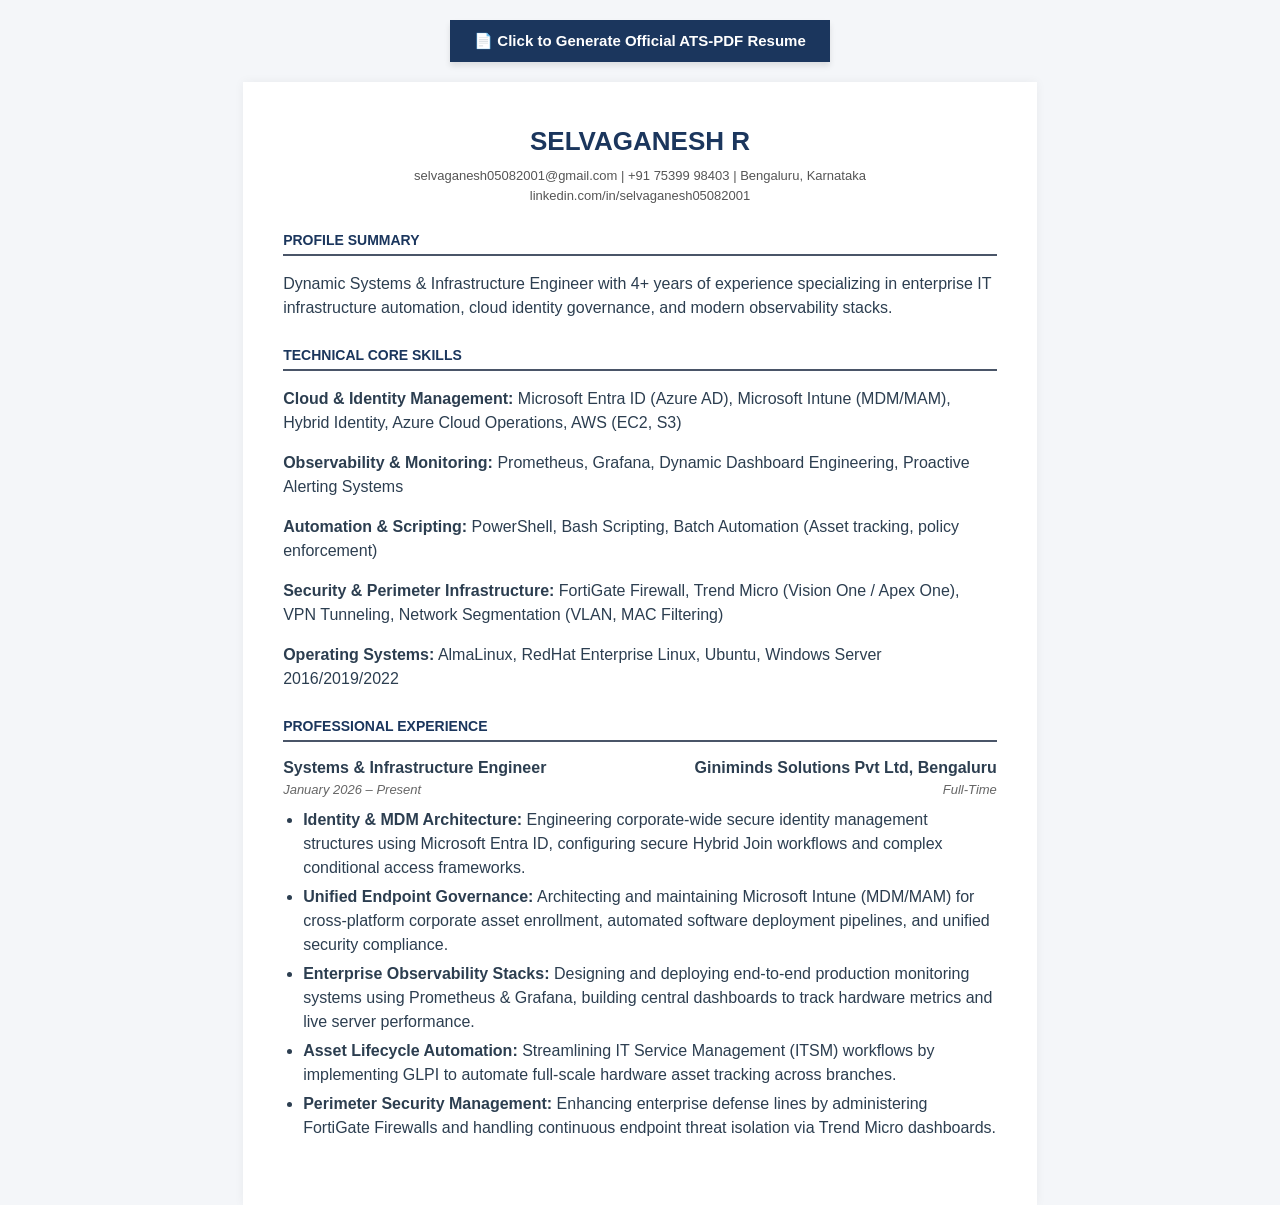
==== resume.html @ d8682a60 "Resume updated" ====
<!DOCTYPE html>
<html lang="en">
<head>
    <meta charset="UTF-8">
    <title>Selvaganesh_R_Systems_Infrastructure_Engineer</title>
    <style>
        /* Print and Screen Stylesheet Balance */
        body { font-family: 'Segoe UI', Arial, sans-serif; color: #2C3E50; line-height: 1.5; margin: 0; background-color: #f4f6f9; }
        .no-print-btn { padding: 12px 24px; font-size: 15px; font-weight: bold; color: #fff; background-color: #1B365D; border: none; borderRadius: 5px; cursor: pointer; margin: 20px auto; display: block; box-shadow: 0 4px 6px rgba(0,0,0,0.1); }
        
        /* Fixed A4 Printable Document Container Frame */
        .resume-paper { width: 210mm; min-height: 297mm; background: #fff; padding: 40px; margin: 0 auto; box-shadow: 0 0 10px rgba(0,0,0,0.05); box-sizing: border-box; }
        
        h1 { font-size: 26px; color: #1B365D; text-align: center; margin: 0 0 5px 0; text-transform: uppercase; }
        .contact { text-align: center; font-size: 13px; color: #555; margin-bottom: 25px; }
        h3 { font-size: 14px; color: #1B365D; border-bottom: 2px solid #4A5568; padding-bottom: 3px; margin-top: 25px; text-transform: uppercase; }
        .company-row { display: flex; justify-content: space-between; font-weight: bold; margin-top: 10px; }
        .date-row { display: flex; justify-content: space-between; font-style: italic; color: #666; margin-bottom: 8px; font-size: 13px; }
        ul { margin-top: 5px; padding-left: 20px; }
        li { margin-bottom: 5px; }

        /* Real-time PDF Print Trigger Media Engine Queries */
        @media print {
            body { background: none; margin: 0; }
            .no-print-btn { display: none !important; } /* Hides the button automatically on PDF generation */
            .resume-paper { width: 100%; border: none; boxShadow: none; padding: 0; margin: 0; }
        }
    </style>
</head>
<body>

    <!-- Printable Action Trigger Button -->
    <button class="no-print-btn" onclick="window.print()">📄 Click to Generate Official ATS-PDF Resume</button>

    <div class="resume-paper">
        <h1>Selvaganesh R</h1>
        <div class="contact">
            selvaganesh05082001@gmail.com | +91 75399 98403 | Bengaluru, Karnataka<br>
            linkedin.com/in/selvaganesh05082001
        </div>

        <h3>Profile Summary</h3>
        <p>Dynamic Systems & Infrastructure Engineer with 4+ years of experience specializing in enterprise IT infrastructure automation, cloud identity governance, and modern observability stacks.</p>

        <h3>Technical Core Skills</h3>
        <p><strong>Cloud & Identity Management:</strong> Microsoft Entra ID (Azure AD), Microsoft Intune (MDM/MAM), Hybrid Identity, Azure Cloud Operations, AWS (EC2, S3)</p>
        <p><strong>Observability & Monitoring:</strong> Prometheus, Grafana, Dynamic Dashboard Engineering, Proactive Alerting Systems</p>
        <p><strong>Automation & Scripting:</strong> PowerShell, Bash Scripting, Batch Automation (Asset tracking, policy enforcement)</p>
        <p><strong>Security & Perimeter Infrastructure:</strong> FortiGate Firewall, Trend Micro (Vision One / Apex One), VPN Tunneling, Network Segmentation (VLAN, MAC Filtering)</p>
        <p><strong>Operating Systems:</strong> AlmaLinux, RedHat Enterprise Linux, Ubuntu, Windows Server 2016/2019/2022</p>

        <h3>Professional Experience</h3>
        <div class="company-row"><span>Systems & Infrastructure Engineer</span> <span>Giniminds Solutions Pvt Ltd, Bengaluru</span></div>
        <div class="date-row"><span>January 2026 – Present</span> <span>Full-Time</span></div>
        <ul>
            <li><strong>Identity & MDM Architecture:</strong> Engineering corporate-wide secure identity management structures using Microsoft Entra ID, configuring secure Hybrid Join workflows and complex conditional access frameworks.</li>
            <li><strong>Unified Endpoint Governance:</strong> Architecting and maintaining Microsoft Intune (MDM/MAM) for cross-platform corporate asset enrollment, automated software deployment pipelines, and unified security compliance.</li>
            <li><strong>Enterprise Observability Stacks:</strong> Designing and deploying end-to-end production monitoring systems using Prometheus & Grafana, building central dashboards to track hardware metrics and live server performance.</li>
            <li><strong>Asset Lifecycle Automation:</strong> Streamlining IT Service Management (ITSM) workflows by implementing GLPI to automate full-scale hardware asset tracking across branches.</li>
            <li><strong>Perimeter Security Management:</strong> Enhancing enterprise defense lines by administering FortiGate Firewalls and handling continuous endpoint threat isolation via Trend Micro dashboards.</li>
        </ul>

        <!-- Include alternative historical experiences (VCare, Tech Fruit etc.) similarly -->
    </div>

</body>
</html>
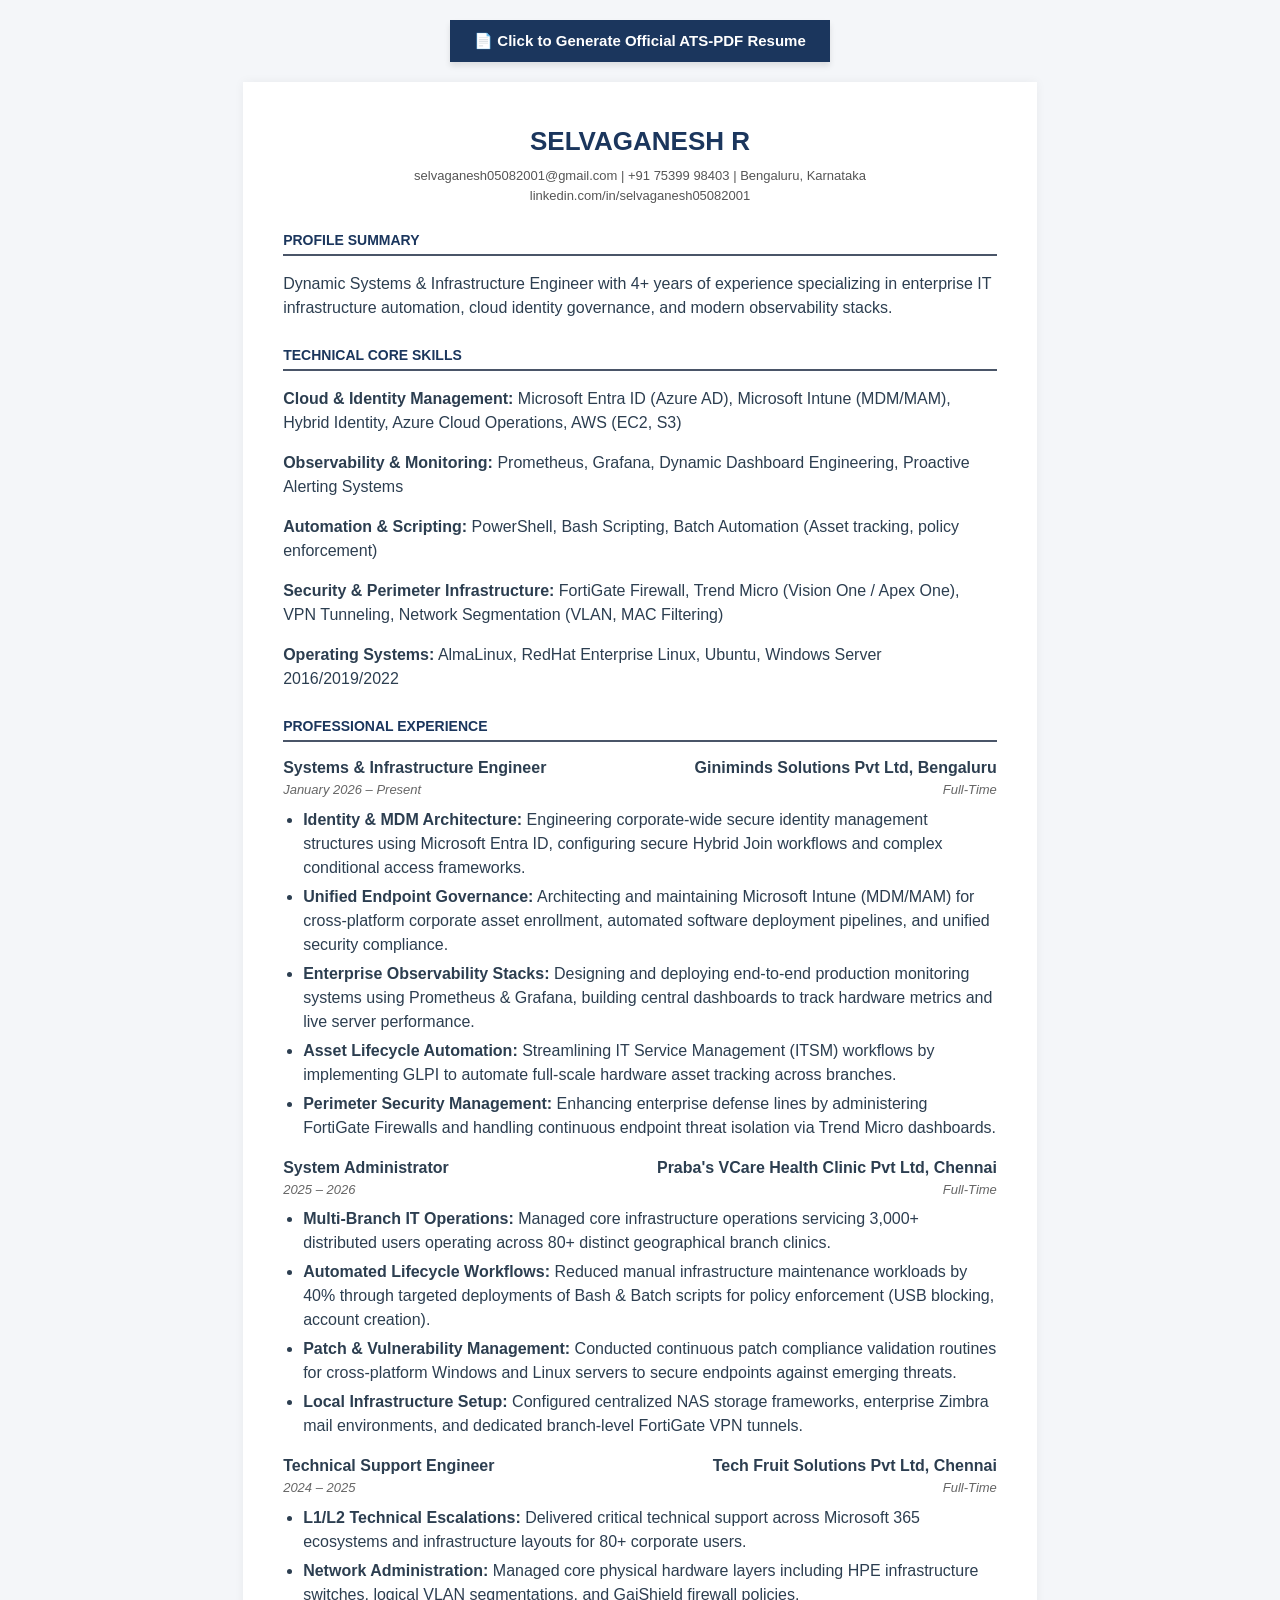
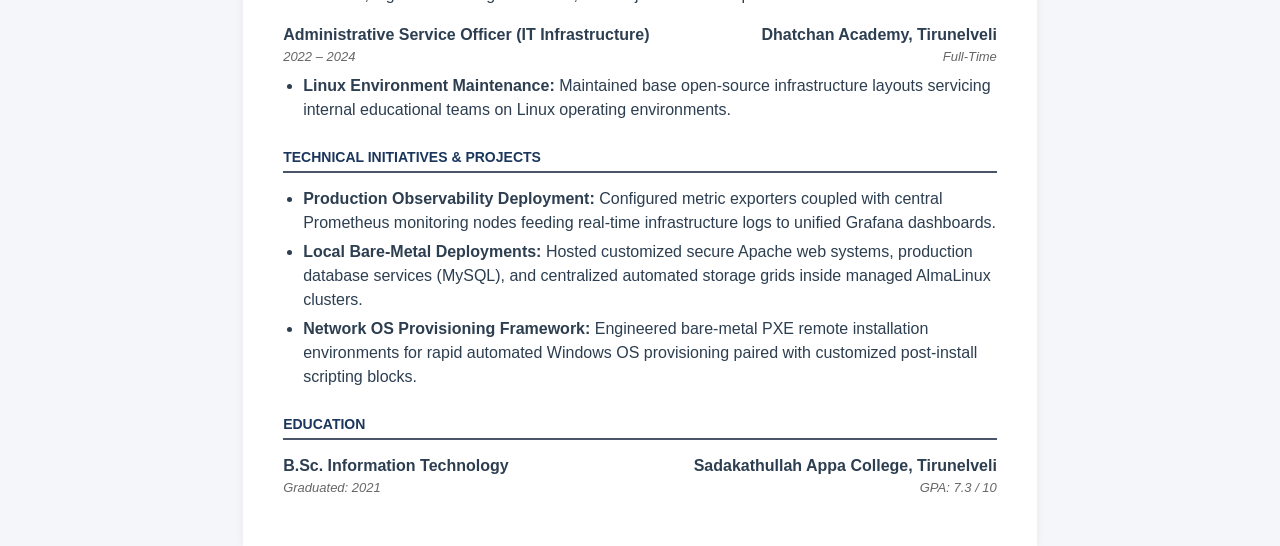
==== commit ebcbff78: "experience updated" ====
--- a/resume.html
+++ b/resume.html
@@ -59,6 +59,62 @@
             <li><strong>Asset Lifecycle Automation:</strong> Streamlining IT Service Management (ITSM) workflows by implementing GLPI to automate full-scale hardware asset tracking across branches.</li>
             <li><strong>Perimeter Security Management:</strong> Enhancing enterprise defense lines by administering FortiGate Firewalls and handling continuous endpoint threat isolation via Trend Micro dashboards.</li>
         </ul>
+<div class="company-row">
+        <span class="job-title">System Administrator</span>
+        <span>Praba's VCare Health Clinic Pvt Ltd, Chennai</span>
+    </div>
+    <div class="date-row">
+        <span>2025 – 2026</span>
+        <span>Full-Time</span>
+    </div>
+    <ul>
+        <li><strong>Multi-Branch IT Operations:</strong> Managed core infrastructure operations servicing 3,000+ distributed users operating across 80+ distinct geographical branch clinics.</li>
+        <li><strong>Automated Lifecycle Workflows:</strong> Reduced manual infrastructure maintenance workloads by 40% through targeted deployments of Bash & Batch scripts for policy enforcement (USB blocking, account creation).</li>
+        <li><strong>Patch & Vulnerability Management:</strong> Conducted continuous patch compliance validation routines for cross-platform Windows and Linux servers to secure endpoints against emerging threats.</li>
+        <li><strong>Local Infrastructure Setup:</strong> Configured centralized NAS storage frameworks, enterprise Zimbra mail environments, and dedicated branch-level FortiGate VPN tunnels.</li>
+    </ul>
+
+    <div class="company-row">
+        <span class="job-title">Technical Support Engineer</span>
+        <span>Tech Fruit Solutions Pvt Ltd, Chennai</span>
+    </div>
+    <div class="date-row">
+        <span>2024 – 2025</span>
+        <span>Full-Time</span>
+    </div>
+    <ul>
+        <li><strong>L1/L2 Technical Escalations:</strong> Delivered critical technical support across Microsoft 365 ecosystems and infrastructure layouts for 80+ corporate users.</li>
+        <li><strong>Network Administration:</strong> Managed core physical hardware layers including HPE infrastructure switches, logical VLAN segmentations, and GajShield firewall policies.</li>
+    </ul>
+
+    <div class="company-row">
+        <span class="job-title">Administrative Service Officer (IT Infrastructure)</span>
+        <span>Dhatchan Academy, Tirunelveli</span>
+    </div>
+    <div class="date-row">
+        <span>2022 – 2024</span>
+        <span>Full-Time</span>
+    </div>
+    <ul>
+        <li><strong>Linux Environment Maintenance:</strong> Maintained base open-source infrastructure layouts servicing internal educational teams on Linux operating environments.</li>
+    </ul>
+
+    <h3>Technical Initiatives & Projects</h3>
+    <ul>
+        <li><strong>Production Observability Deployment:</strong> Configured metric exporters coupled with central Prometheus monitoring nodes feeding real-time infrastructure logs to unified Grafana dashboards.</li>
+        <li><strong>Local Bare-Metal Deployments:</strong> Hosted customized secure Apache web systems, production database services (MySQL), and centralized automated storage grids inside managed AlmaLinux clusters.</li>
+        <li><strong>Network OS Provisioning Framework:</strong> Engineered bare-metal PXE remote installation environments for rapid automated Windows OS provisioning paired with customized post-install scripting blocks.</li>
+    </ul>
+
+    <h3>Education</h3>
+    <div class="company-row">
+        <span class="job-title">B.Sc. Information Technology</span>
+        <span>Sadakathullah Appa College, Tirunelveli</span>
+    </div>
+    <div class="date-row">
+        <span>Graduated: 2021</span>
+        <span>GPA: 7.3 / 10</span>
+    </div>
 
         <!-- Include alternative historical experiences (VCare, Tech Fruit etc.) similarly -->
     </div>
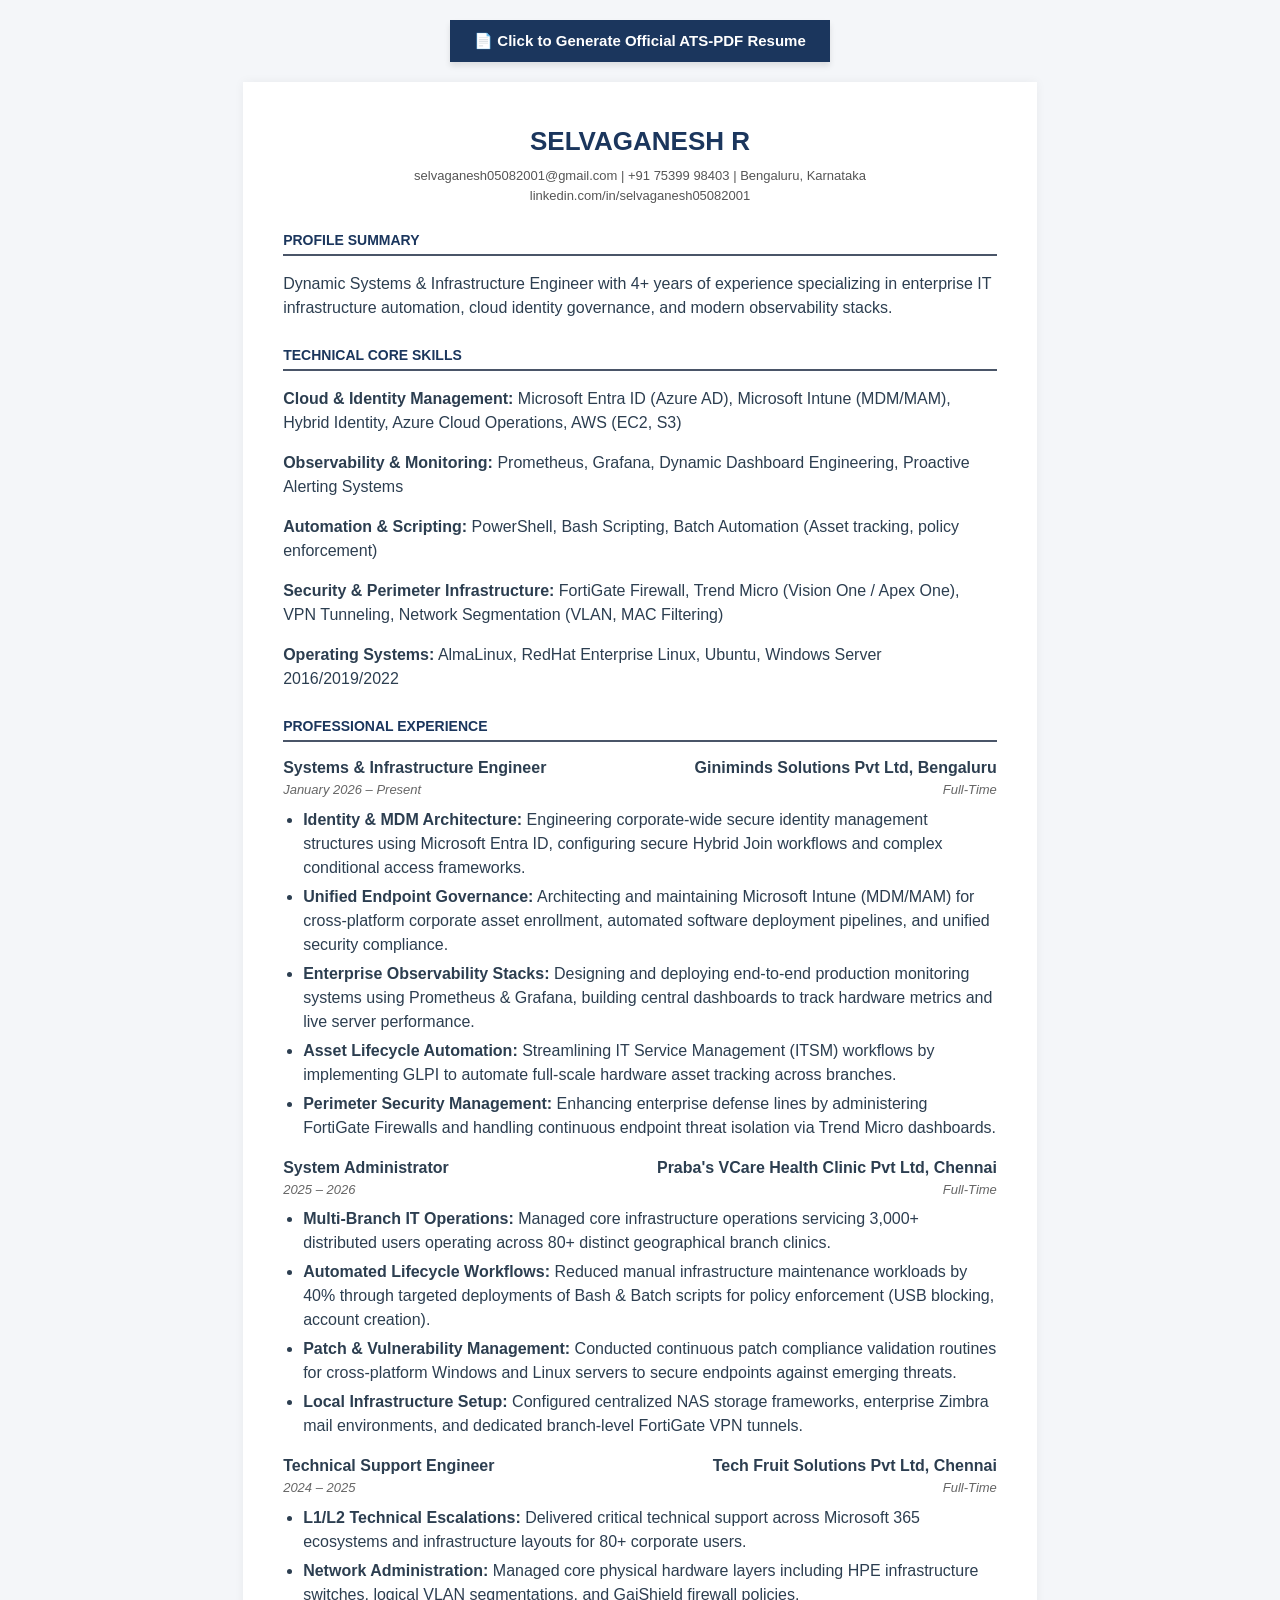
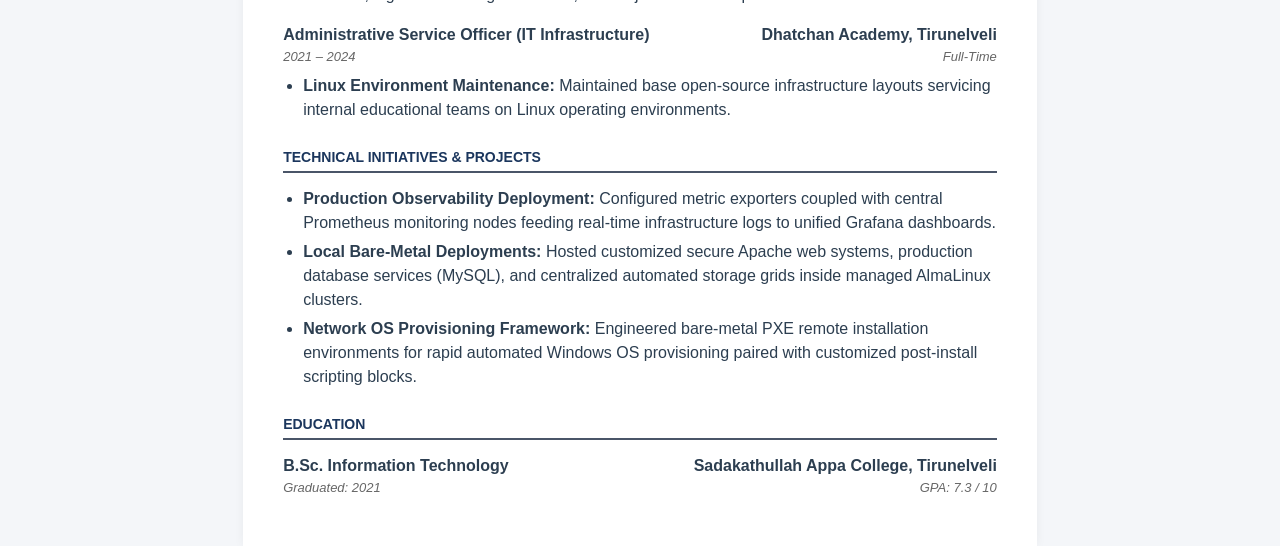
==== commit 5d5f6012: "." ====
--- a/resume.html
+++ b/resume.html
@@ -92,7 +92,7 @@
         <span>Dhatchan Academy, Tirunelveli</span>
     </div>
     <div class="date-row">
-        <span>2022 – 2024</span>
+        <span>2021 – 2024</span>
         <span>Full-Time</span>
     </div>
     <ul>
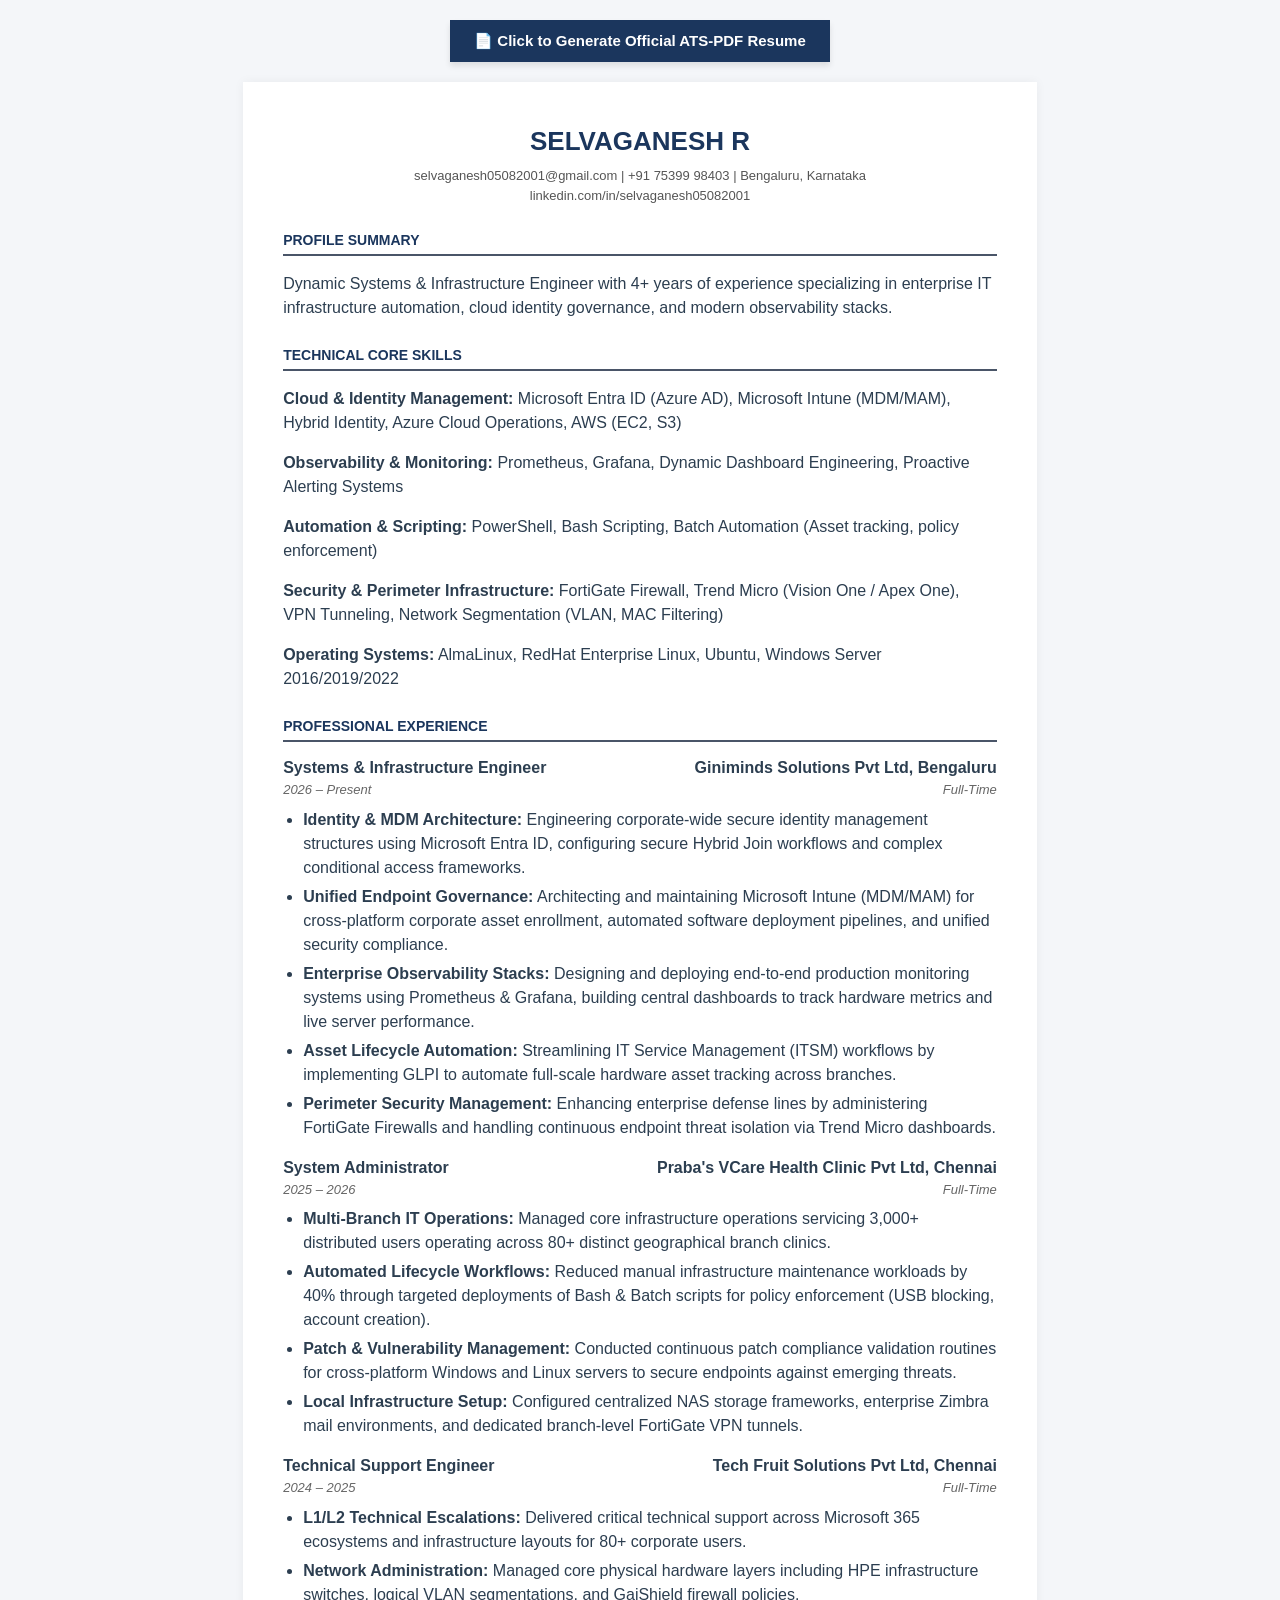
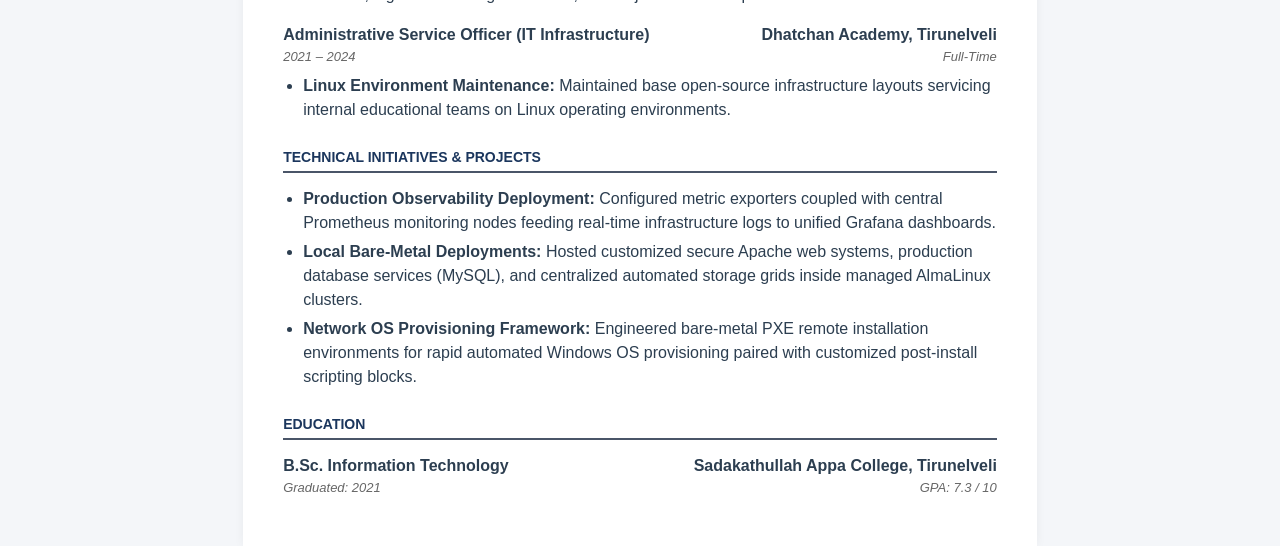
==== commit d8ada4b2: "Updated2106" ====
--- a/resume.html
+++ b/resume.html
@@ -51,7 +51,7 @@
 
         <h3>Professional Experience</h3>
         <div class="company-row"><span>Systems & Infrastructure Engineer</span> <span>Giniminds Solutions Pvt Ltd, Bengaluru</span></div>
-        <div class="date-row"><span>January 2026 – Present</span> <span>Full-Time</span></div>
+        <div class="date-row"><span>2026 – Present</span> <span>Full-Time</span></div>
         <ul>
             <li><strong>Identity & MDM Architecture:</strong> Engineering corporate-wide secure identity management structures using Microsoft Entra ID, configuring secure Hybrid Join workflows and complex conditional access frameworks.</li>
             <li><strong>Unified Endpoint Governance:</strong> Architecting and maintaining Microsoft Intune (MDM/MAM) for cross-platform corporate asset enrollment, automated software deployment pipelines, and unified security compliance.</li>
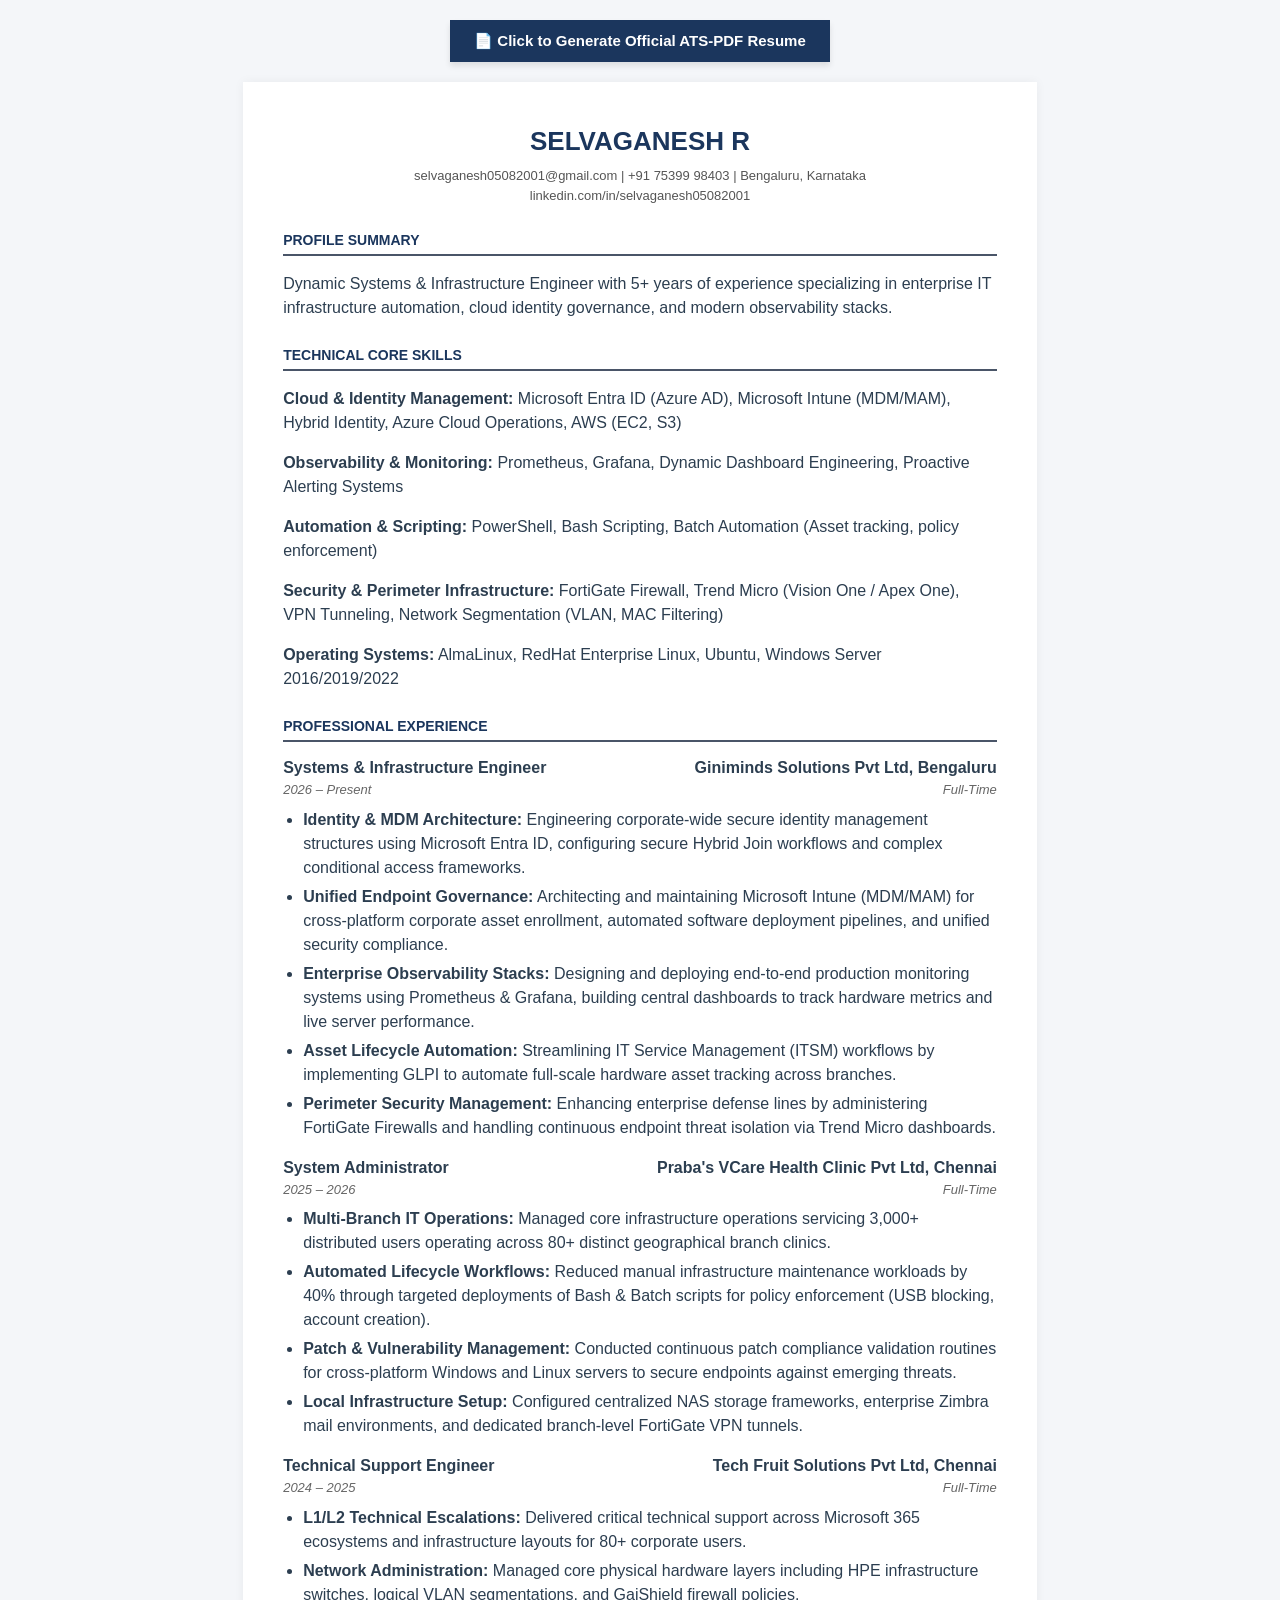
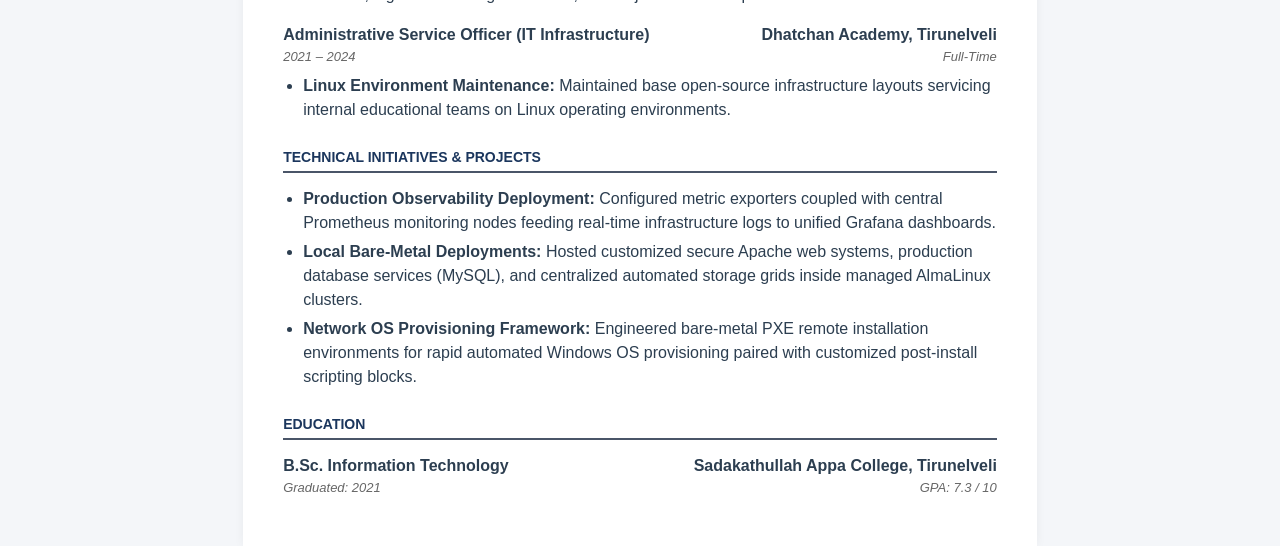
==== commit 464455f4: "ss" ====
--- a/resume.html
+++ b/resume.html
@@ -40,7 +40,7 @@
         </div>
 
         <h3>Profile Summary</h3>
-        <p>Dynamic Systems & Infrastructure Engineer with 4+ years of experience specializing in enterprise IT infrastructure automation, cloud identity governance, and modern observability stacks.</p>
+        <p>Dynamic Systems & Infrastructure Engineer with 5+ years of experience specializing in enterprise IT infrastructure automation, cloud identity governance, and modern observability stacks.</p>
 
         <h3>Technical Core Skills</h3>
         <p><strong>Cloud & Identity Management:</strong> Microsoft Entra ID (Azure AD), Microsoft Intune (MDM/MAM), Hybrid Identity, Azure Cloud Operations, AWS (EC2, S3)</p>
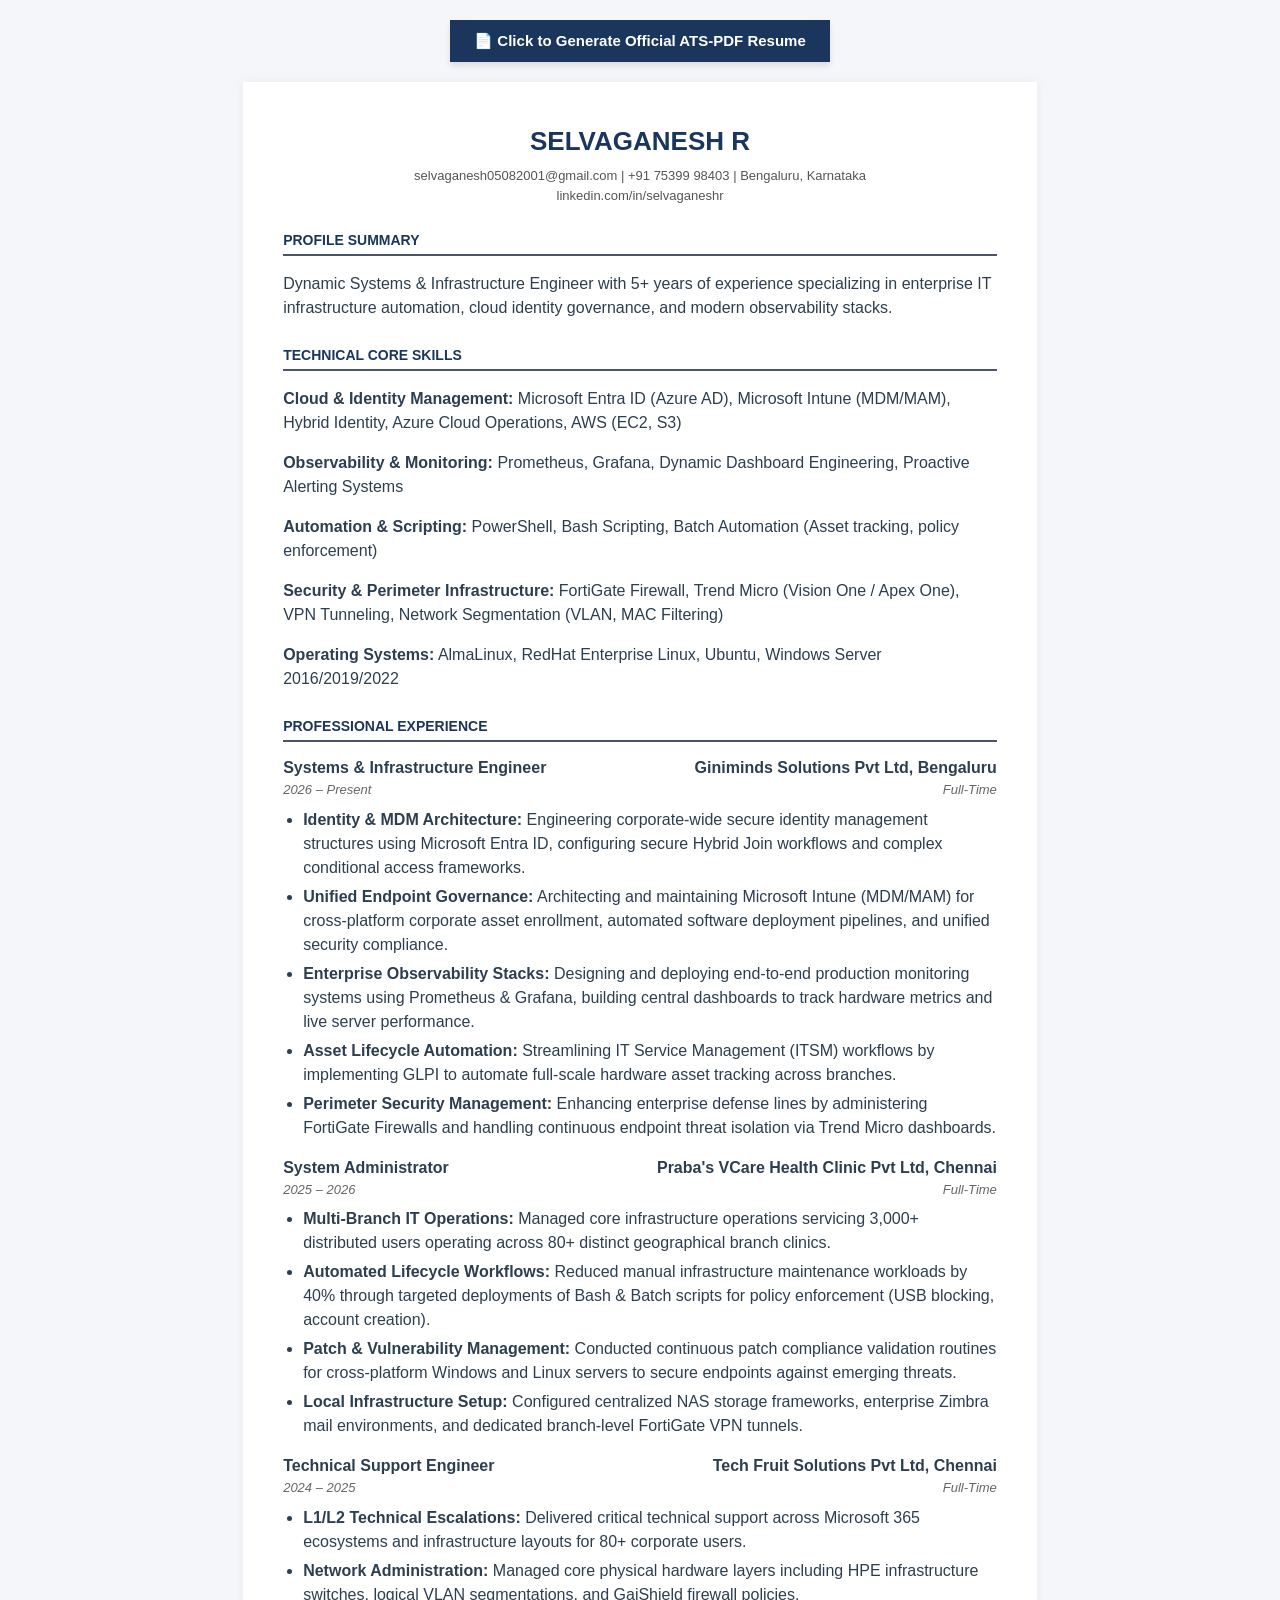
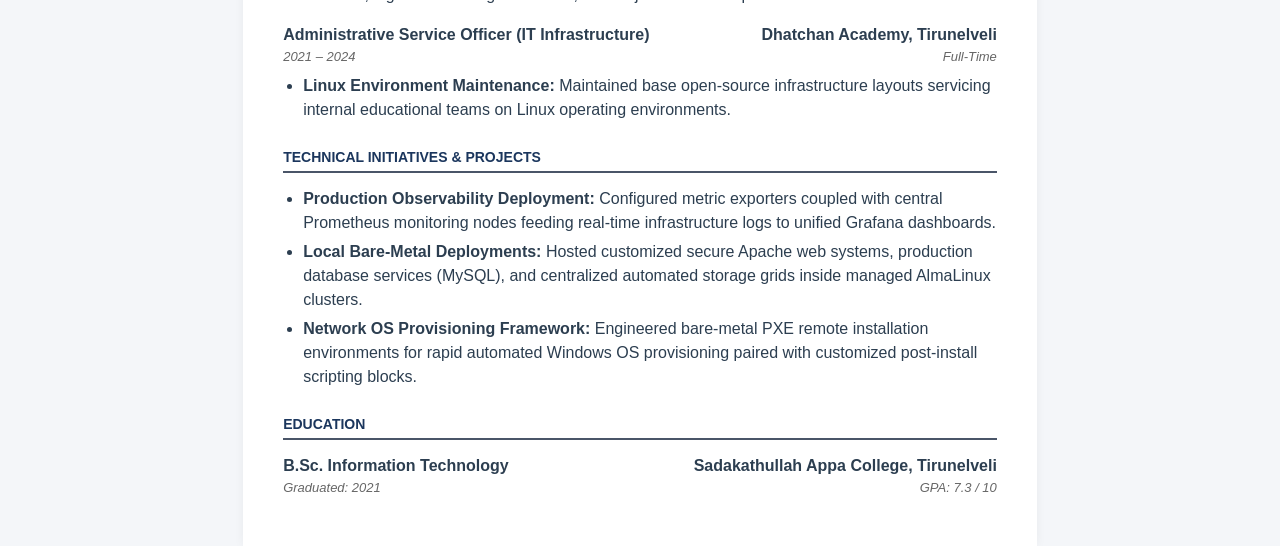
==== commit b2a6df51: "LinkedIN URL Renamed" ====
--- a/resume.html
+++ b/resume.html
@@ -36,7 +36,7 @@
         <h1>Selvaganesh R</h1>
         <div class="contact">
             selvaganesh05082001@gmail.com | +91 75399 98403 | Bengaluru, Karnataka<br>
-            linkedin.com/in/selvaganesh05082001
+            linkedin.com/in/selvaganeshr
         </div>
 
         <h3>Profile Summary</h3>
